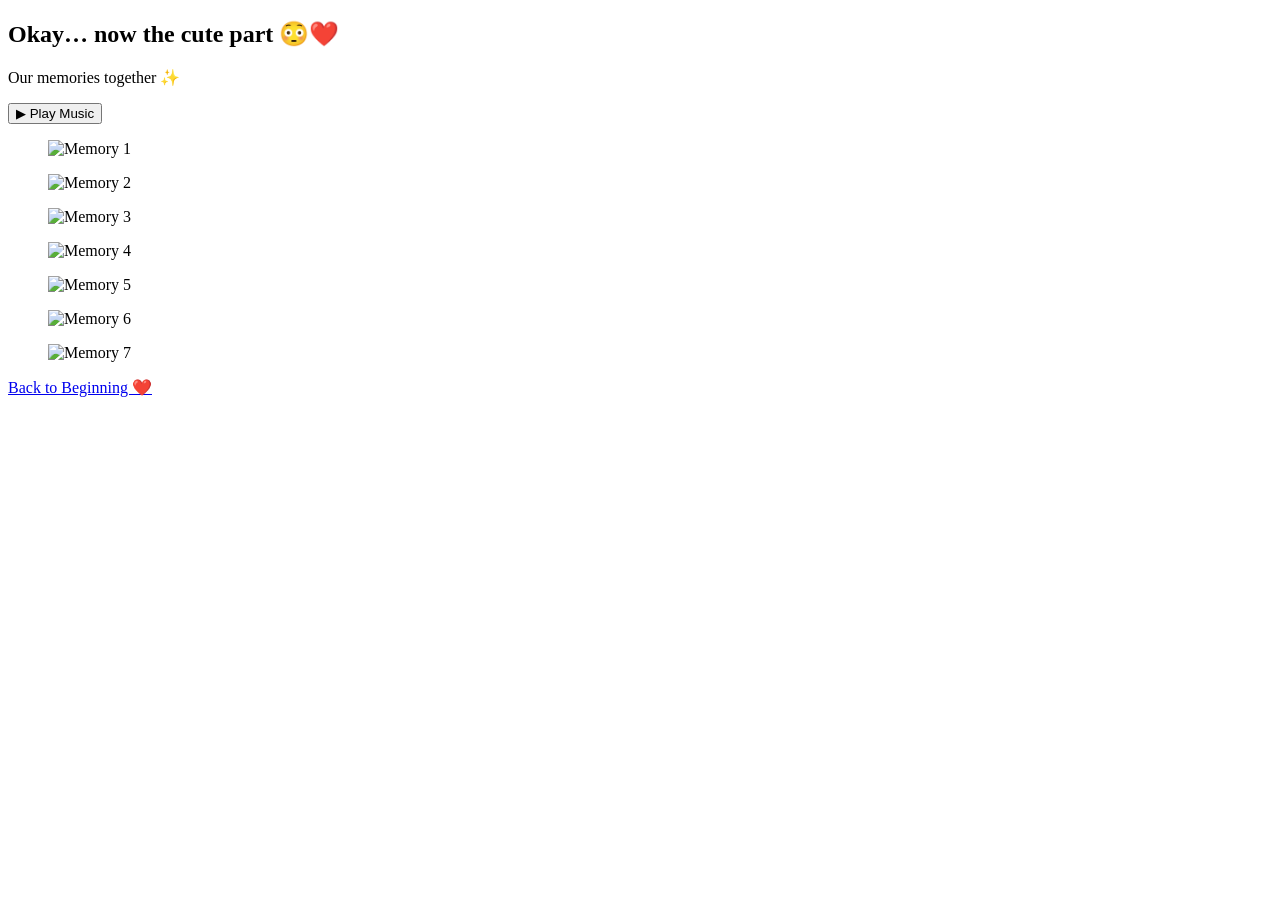
==== gallery.html @ 9e2db3b4 "Add files via upload" ====
<!doctype html>
<html lang="en">
<head>
  <meta charset="utf-8" />
  <meta name="viewport" content="width=device-width,initial-scale=1" />
  <title>📸 Our Memories</title>
  <link rel="stylesheet" href="styles.css" />
</head>

<body class="bg-glow">

<main class="center-wrap">
  <section class="card wide">

    <h1 class="title">Okay… now the cute part 😳❤️</h1>
    <p class="subtitle">Our memories together ✨</p>

    <!-- MUSIC PLAYER -->
    <div class="audio-box">
      <button class="btn btn-play" id="playBtn">
        ▶ Play Music
      </button>
      <span class="tiny-hint" id="audioStatus"></span>

      <!-- IMPORTANT: change filename if your song name is different -->
      <audio id="bgMusic" loop>
        <source src="assets/music/music.mp3" type="audio/mpeg">
      </audio>
    </div>

    <!-- PHOTO GRID -->
    <div class="photo-grid">

      <!-- Replace filenames with YOUR actual photo names -->
      <figure class="photo">
        <img src="assets/photos/image1_.JPG" alt="Memory 1">
      </figure>

      <figure class="photo">
        <img src="assets/photos/image2_.JPG" alt="Memory 2">
      </figure>

      <figure class="photo">
        <img src="assets/photos/image3_.JPG" alt="Memory 3">
      </figure>

      <figure class="photo">
        <img src="assets/photos/image4_.JPG" alt="Memory 4">
      </figure>

      <figure class="photo">
        <img src="assets/photos/image5_.JPG" alt="Memory 5">
      </figure>

      <figure class="photo">
        <img src="assets/photos/image6_.JPG" alt="Memory 6">
      </figure>

      <figure class="photo">
        <img src="assets/photos/image7_.JPG" alt="Memory 7">
      </figure>
      <!-- Add more photos by copying this block -->
      <!--
      <figure class="photo">
        <img src="assets/photos/photo3.jpg">
      </figure>
      -->

    </div>

    <div class="footer-row">
      <a class="btn btn-home" href="index.html">
        Back to Beginning ❤️
      </a>
    </div>

  </section>
</main>

<script src="script.js"></script>

</body>
</html>
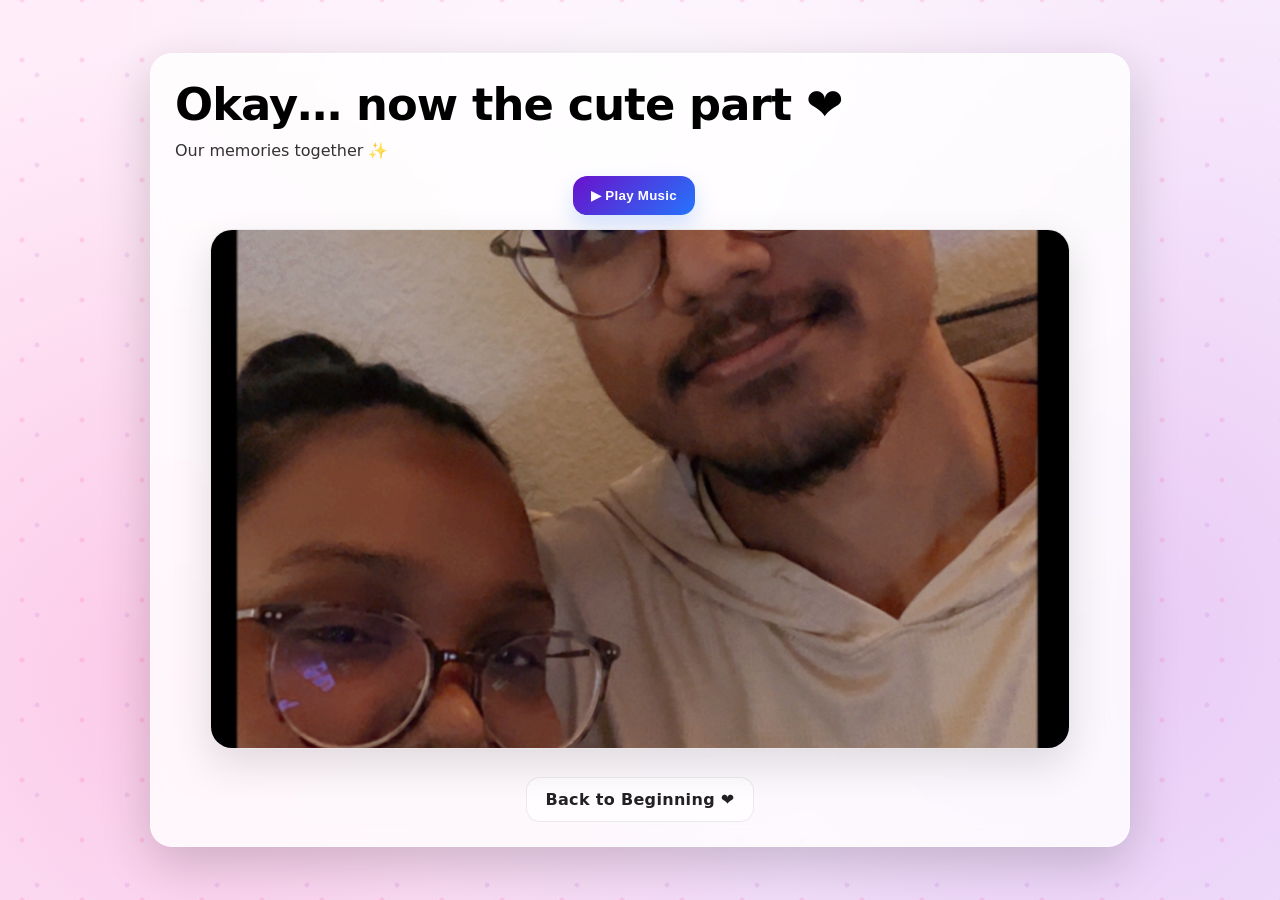
==== commit 86c049c1: "Update gallery.html" ====
--- a/gallery.html
+++ b/gallery.html
@@ -8,76 +8,44 @@
 </head>
 
 <body class="bg-glow">
-
 <main class="center-wrap">
   <section class="card wide">
 
-    <h1 class="title">Okay… now the cute part 😳❤️</h1>
+    <h1 class="title">Okay… now the cute part ❤️</h1>
     <p class="subtitle">Our memories together ✨</p>
 
     <!-- MUSIC PLAYER -->
-    <div class="audio-box">
-      <button class="btn btn-play" id="playBtn">
-        ▶ Play Music
-      </button>
+    <div style="display:flex;gap:12px;justify-content:center;flex-wrap:wrap;margin-top:8px">
+      <button class="btn btn-play" id="playBtn" type="button">▶ Play Music</button>
       <span class="tiny-hint" id="audioStatus"></span>
 
-      <!-- IMPORTANT: change filename if your song name is different -->
-      <audio id="bgMusic" loop>
+      <audio id="bgMusic" loop preload="auto">
         <source src="assets/music/music.mp3" type="audio/mpeg">
       </audio>
     </div>
 
-    <!-- PHOTO GRID -->
-    <div class="photo-grid">
-
-      <!-- Replace filenames with YOUR actual photo names -->
-      <figure class="photo">
-        <img src="assets/photos/image1_.JPG" alt="Memory 1">
-      </figure>
-
-      <figure class="photo">
-        <img src="assets/photos/image2_.JPG" alt="Memory 2">
-      </figure>
-
-      <figure class="photo">
-        <img src="assets/photos/image3_.JPG" alt="Memory 3">
-      </figure>
-
-      <figure class="photo">
-        <img src="assets/photos/image4_.JPG" alt="Memory 4">
-      </figure>
-
-      <figure class="photo">
-        <img src="assets/photos/image5_.JPG" alt="Memory 5">
-      </figure>
-
-      <figure class="photo">
-        <img src="assets/photos/image6_.JPG" alt="Memory 6">
-      </figure>
-
-      <figure class="photo">
-        <img src="assets/photos/image7_.JPG" alt="Memory 7">
-      </figure>
-      <!-- Add more photos by copying this block -->
-      <!--
-      <figure class="photo">
-        <img src="assets/photos/photo3.jpg">
-      </figure>
-      -->
-
+    <!-- SLIDESHOW (no scrolling) -->
+    <div class="slideshow" id="slideshow">
+      <!-- IMPORTANT: these filenames must match EXACTLY what is in assets/photos/ -->
+      <img class="slide active" src="assets/photos/image1_.JPG" alt="Memory 1">
+      <img class="slide" src="assets/photos/image2_.jpg" alt="Memory 2">
+      <img class="slide" src="assets/photos/image3.jpg" alt="Memory 3">
+      <img class="slide" src="assets/photos/image4_.jpg" alt="Memory 4">
+      <img class="slide" src="assets/photos/image5_.png" alt="Memory 5">
+      <img class="slide" src="assets/photos/image6_.JPG" alt="Memory 6">
+      <img class="slide" src="assets/photos/image7_.JPG" alt="Memory 7">
     </div>
 
+    <!-- Dots under slideshow -->
+    <div class="slide-dots" id="dots"></div>
+
     <div class="footer-row">
-      <a class="btn btn-home" href="index.html">
-        Back to Beginning ❤️
-      </a>
+      <a class="btn btn-home" href="index.html">Back to Beginning ❤️</a>
     </div>
 
   </section>
 </main>
 
 <script src="script.js"></script>
-
 </body>
 </html>
--- a/styles.css
+++ b/styles.css
@@ -0,0 +1,144 @@
+*{box-sizing:border-box}
+html,body{height:100%;margin:0;font-family:system-ui,-apple-system,Segoe UI,Roboto,Arial,sans-serif}
+img{max-width:100%;display:block}
+a{text-decoration:none}
+code{background:rgba(255,255,255,.5);padding:0 .35rem;border-radius:.35rem}
+
+.center-wrap{min-height:100%;display:grid;place-items:center;padding:22px}
+.card{
+  width:min(720px,94vw);
+  background:rgba(255,255,255,.82);
+  border:1px solid rgba(255,255,255,.65);
+  border-radius:22px;
+  padding:24px;
+  box-shadow:0 16px 50px rgba(0,0,0,.18);
+  backdrop-filter:blur(10px);
+  position:relative;
+  overflow:hidden;
+}
+.card.wide{width:min(980px,95vw)}
+
+.title{margin:0 0 10px;font-size:clamp(28px,3.5vw,46px);letter-spacing:-.02em}
+.subtitle{margin:0 0 16px;opacity:.8}
+.message{
+  font-size:18px;line-height:1.55;margin:12px 0 16px;
+  padding:14px 16px;border-radius:16px;
+  background:rgba(255, 105, 180, .12);
+  border:1px solid rgba(255, 105, 180, .22);
+}
+
+/* ---- Cute Valentine backgrounds ---- */
+.bg-hearts, .bg-soft, .bg-glow{
+  background:
+    radial-gradient(circle at 20% 15%, rgba(255,105,180,.40), transparent 45%),
+    radial-gradient(circle at 80% 30%, rgba(186,85,211,.25), transparent 55%),
+    radial-gradient(circle at 45% 90%, rgba(255,182,193,.40), transparent 55%),
+    linear-gradient(135deg, #fff0f6, #ffe9ff);
+  overflow:hidden;
+}
+.bg-soft{
+  background:
+    radial-gradient(circle at 25% 20%, rgba(255,182,193,.40), transparent 45%),
+    radial-gradient(circle at 80% 75%, rgba(255,105,180,.25), transparent 55%),
+    linear-gradient(135deg, #fff5fb, #ffe7f7);
+}
+.bg-glow{
+  background:
+    radial-gradient(circle at 50% 15%, rgba(255,255,255,.60), transparent 55%),
+    radial-gradient(circle at 15% 75%, rgba(255,105,180,.28), transparent 50%),
+    radial-gradient(circle at 85% 70%, rgba(186,85,211,.22), transparent 55%),
+    linear-gradient(135deg, #ffeef9, #f4eaff);
+}
+
+/* Floating hearts (cute filler so pages don't look empty) */
+body::before{
+  content:"";
+  position:fixed;inset:-10%;
+  background-image:
+    radial-gradient(circle, rgba(255,105,180,.35) 0 2px, transparent 3px),
+    radial-gradient(circle, rgba(186,85,211,.25) 0 2px, transparent 3px);
+  background-size:60px 60px, 90px 90px;
+  background-position:0 0, 30px 30px;
+  filter:blur(.2px);
+  opacity:.55;
+  animation: floatBg 10s linear infinite;
+  pointer-events:none;
+  z-index:-1;
+}
+@keyframes floatBg{
+  0%{transform:translateY(0)}
+  100%{transform:translateY(60px)}
+}
+
+/* ---- Buttons ---- */
+.btn-row{display:flex;gap:14px;justify-content:center;flex-wrap:wrap;margin-top:10px}
+.btn{
+  border:0;cursor:pointer;font-weight:800;letter-spacing:.02em;
+  padding:12px 18px;border-radius:14px;
+  transition:transform .12s ease, filter .12s ease, box-shadow .12s ease;
+  display:inline-flex;align-items:center;justify-content:center;
+}
+.btn:active{transform:translateY(1px) scale(.99)}
+
+.btn-yes{
+  color:#fff;
+  background:linear-gradient(135deg,#ff3cac,#784ba0,#2b86c5);
+  box-shadow:0 12px 28px rgba(255,60,172,.25);
+  position:relative;overflow:hidden;
+}
+.btn-yes::before{
+  content:"";position:absolute;inset:-40%;
+  background:conic-gradient(from 0deg, rgba(255,255,255,0), rgba(255,255,255,.45), rgba(255,255,255,0));
+  animation: shimmer 2.3s linear infinite;
+}
+@keyframes shimmer{to{transform:rotate(360deg)}}
+.btn-yes:hover{filter:brightness(1.05);transform:translateY(-1px)}
+
+.btn-no{
+  color:#f2f2f2;
+  background:linear-gradient(135deg,#777,#444);
+  box-shadow:0 10px 20px rgba(0,0,0,.20);
+  opacity:.9;
+}
+.btn-no:hover{filter:brightness(.95);transform:translateY(-1px)}
+
+.footer-row{display:flex;justify-content:center;margin-top:16px}
+.btn-next{color:#fff;background:linear-gradient(135deg,#ff5f9e,#ff9966);box-shadow:0 12px 26px rgba(255,95,158,.22)}
+.btn-home{color:#222;background:rgba(255,255,255,.65);border:1px solid rgba(0,0,0,.08)}
+.btn-play{color:#fff;background:linear-gradient(135deg,#6a11cb,#2575fc);box-shadow:0 10px 22px rgba(37,117,252,.2)}
+
+/* ---- Meme grid (if you keep it in NO.html) ---- */
+.meme-grid{display:grid;grid-template-columns:repeat(2,minmax(0,1fr));gap:14px;margin-top:12px}
+.meme{margin:0;border-radius:18px;overflow:hidden;border:1px solid rgba(0,0,0,.08);background:rgba(255,255,255,.6);box-shadow:0 10px 22px rgba(0,0,0,.08)}
+.meme img{width:100%;height:240px;object-fit:cover}
+
+/* ---- Slideshow ---- */
+.slideshow{
+  width:min(860px,92vw);
+  height:min(520px,58vh);
+  border-radius:22px;
+  overflow:hidden;
+  position:relative;
+  border:1px solid rgba(0,0,0,.08);
+  background:rgba(255,255,255,.45);
+  box-shadow:0 16px 40px rgba(0,0,0,.12);
+  margin:14px auto 0;
+}
+.slide{
+  position:absolute;inset:0;
+  width:100%;height:100%;
+  object-fit:cover;
+  opacity:0;
+  transform:scale(1.02);
+  transition:opacity 1s ease, transform 1s ease;
+}
+.slide.active{opacity:1;transform:scale(1)}
+
+.slide-dots{
+  display:flex;gap:8px;justify-content:center;margin-top:12px
+}
+.dot{
+  width:10px;height:10px;border-radius:999px;
+  background:rgba(0,0,0,.18);
+}
+.dot.active{background:rgba(255,60,172,.6)}
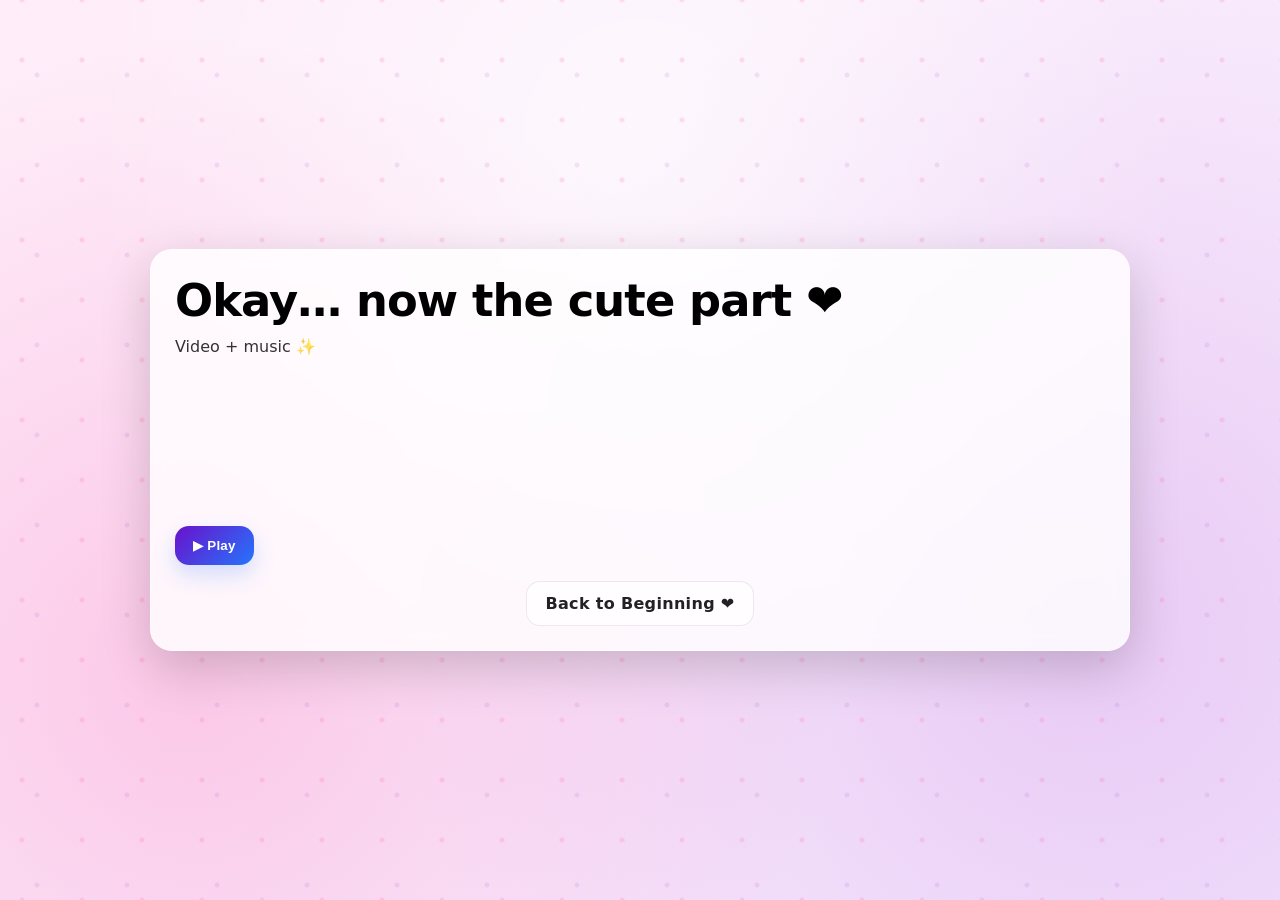
==== commit 8efb1c72: "Update gallery.html" ====
--- a/gallery.html
+++ b/gallery.html
@@ -12,32 +12,27 @@
   <section class="card wide">
 
     <h1 class="title">Okay… now the cute part ❤️</h1>
-    <p class="subtitle">Our memories together ✨</p>
+    <p class="subtitle">Video + music ✨</p>
 
-    <!-- MUSIC PLAYER -->
-    <div style="display:flex;gap:12px;justify-content:center;flex-wrap:wrap;margin-top:8px">
-      <button class="btn btn-play" id="playBtn" type="button">▶ Play Music</button>
-      <span class="tiny-hint" id="audioStatus"></span>
+    <!-- VIDEO CONTAINER -->
+    <div class="reel-wrap">
+      <!-- IMPORTANT: update filename to your actual video file under assets -->
+      <video id="reelVideo" class="reel-video" playsinline loop preload="auto">
+        <source src="assets/video/reel.mp4" type="video/mp4">
+        Your browser does not support the video tag.
+      </video>
+    </div>
 
+    <!-- MUSIC (if your video already has audio, you can REMOVE this whole block) -->
+    <div class="audio-box" style="justify-content:center;">
+      <button class="btn btn-play" id="playBtn" type="button">▶ Play</button>
+      <span class="tiny-hint" id="mediaStatus"></span>
+
+      <!-- If you want separate background music along with the video -->
       <audio id="bgMusic" loop preload="auto">
         <source src="assets/music/music.mp3" type="audio/mpeg">
       </audio>
     </div>
-
-    <!-- SLIDESHOW (no scrolling) -->
-    <div class="slideshow" id="slideshow">
-      <!-- IMPORTANT: these filenames must match EXACTLY what is in assets/photos/ -->
-      <img class="slide active" src="assets/photos/image1_.JPG" alt="Memory 1">
-      <img class="slide" src="assets/photos/image2_.jpg" alt="Memory 2">
-      <img class="slide" src="assets/photos/image3.jpg" alt="Memory 3">
-      <img class="slide" src="assets/photos/image4_.jpg" alt="Memory 4">
-      <img class="slide" src="assets/photos/image5_.png" alt="Memory 5">
-      <img class="slide" src="assets/photos/image6_.JPG" alt="Memory 6">
-      <img class="slide" src="assets/photos/image7_.JPG" alt="Memory 7">
-    </div>
-
-    <!-- Dots under slideshow -->
-    <div class="slide-dots" id="dots"></div>
 
     <div class="footer-row">
       <a class="btn btn-home" href="index.html">Back to Beginning ❤️</a>
@@ -49,3 +44,9 @@
 <script src="script.js"></script>
 </body>
 </html>
+
+
+<script src="script.js"></script>
+</body>
+</html>
+
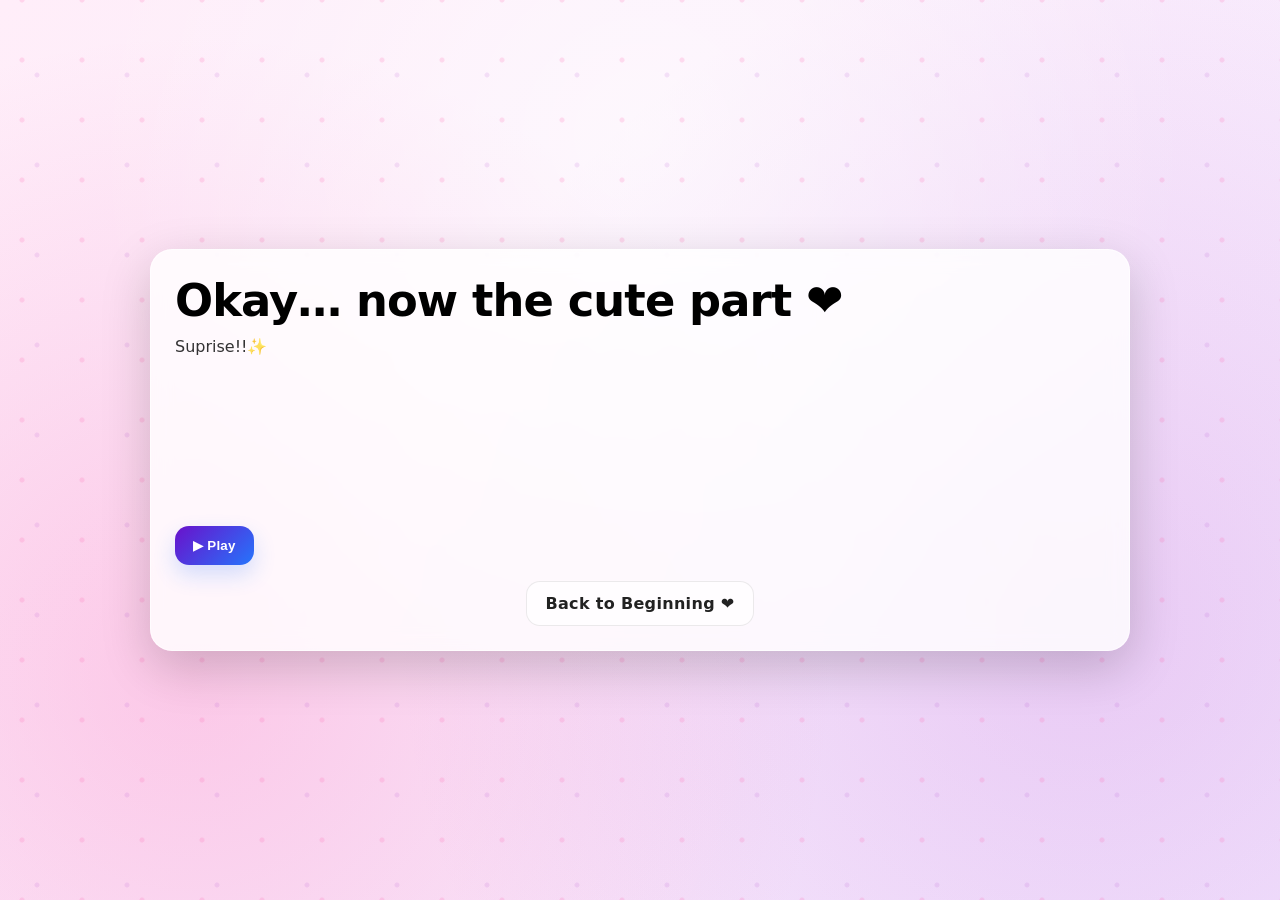
==== commit 05c562f0: "Modify video source and subtitle in gallery.html Updated video source and changed subtitle text." ====
--- a/gallery.html
+++ b/gallery.html
@@ -12,13 +12,13 @@
   <section class="card wide">
 
     <h1 class="title">Okay… now the cute part ❤️</h1>
-    <p class="subtitle">Video + music ✨</p>
+    <p class="subtitle">Suprise!!✨</p>
 
     <!-- VIDEO CONTAINER -->
     <div class="reel-wrap">
       <!-- IMPORTANT: update filename to your actual video file under assets -->
       <video id="reelVideo" class="reel-video" playsinline loop preload="auto">
-        <source src="assets/video/reel.mp4" type="video/mp4">
+        <source src="assets/memes/movie1.mp4" type="video/mp4">
         Your browser does not support the video tag.
       </video>
     </div>
@@ -50,3 +50,4 @@
 </body>
 </html>
 
+
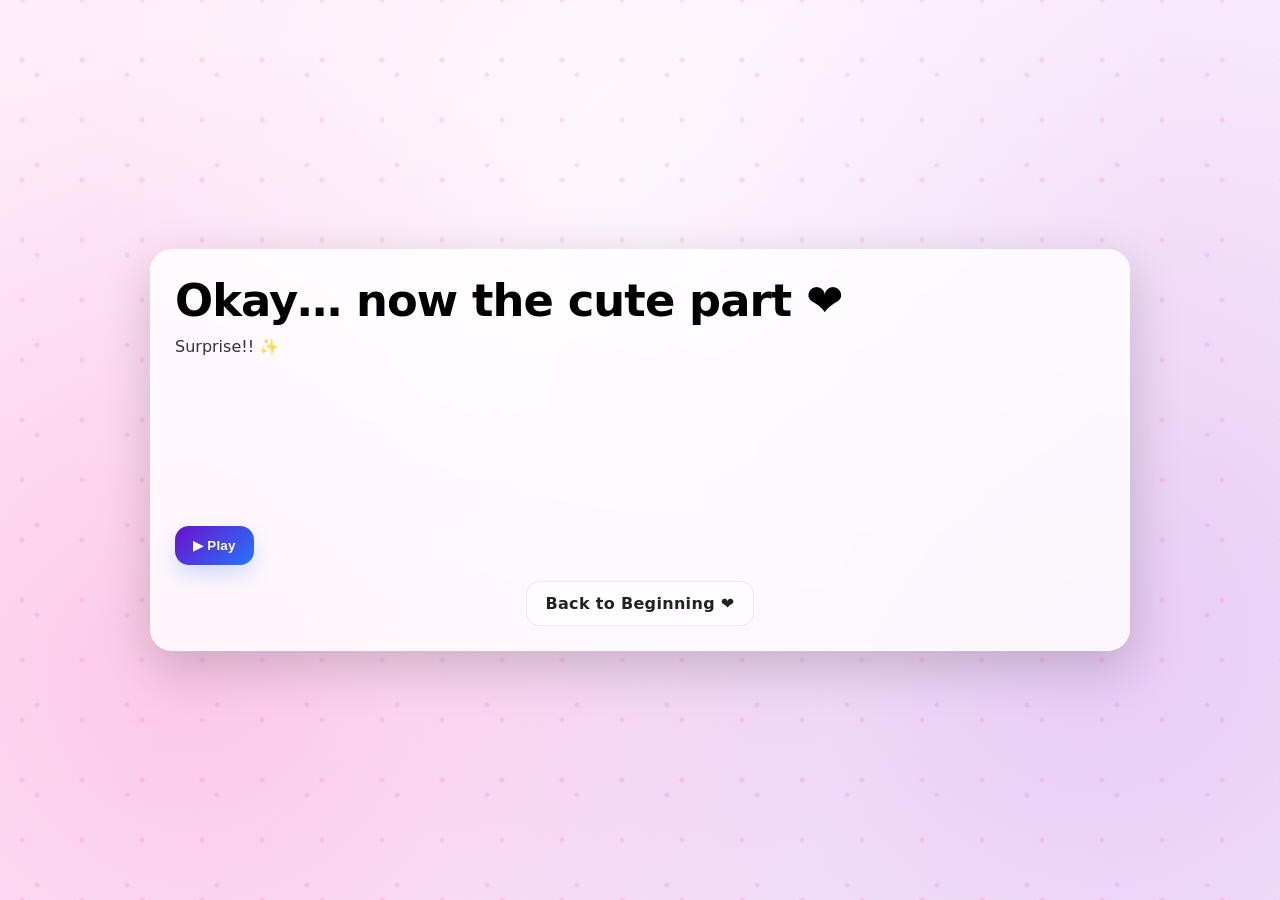
==== commit 11e4c08a: "Fix HTML structure and correct spelling errors" ====
--- a/gallery.html
+++ b/gallery.html
@@ -12,23 +12,18 @@
   <section class="card wide">
 
     <h1 class="title">Okay… now the cute part ❤️</h1>
-    <p class="subtitle">Suprise!!✨</p>
+    <p class="subtitle">Surprise!! ✨</p>
 
-    <!-- VIDEO CONTAINER -->
     <div class="reel-wrap">
-      <!-- IMPORTANT: update filename to your actual video file under assets -->
       <video id="reelVideo" class="reel-video" playsinline loop preload="auto">
         <source src="assets/memes/movie1.mp4" type="video/mp4">
-        Your browser does not support the video tag.
       </video>
     </div>
 
-    <!-- MUSIC (if your video already has audio, you can REMOVE this whole block) -->
     <div class="audio-box" style="justify-content:center;">
       <button class="btn btn-play" id="playBtn" type="button">▶ Play</button>
       <span class="tiny-hint" id="mediaStatus"></span>
 
-      <!-- If you want separate background music along with the video -->
       <audio id="bgMusic" loop preload="auto">
         <source src="assets/music/music.mp3" type="audio/mpeg">
       </audio>
@@ -46,8 +41,3 @@
 </html>
 
 
-<script src="script.js"></script>
-</body>
-</html>
-
-
